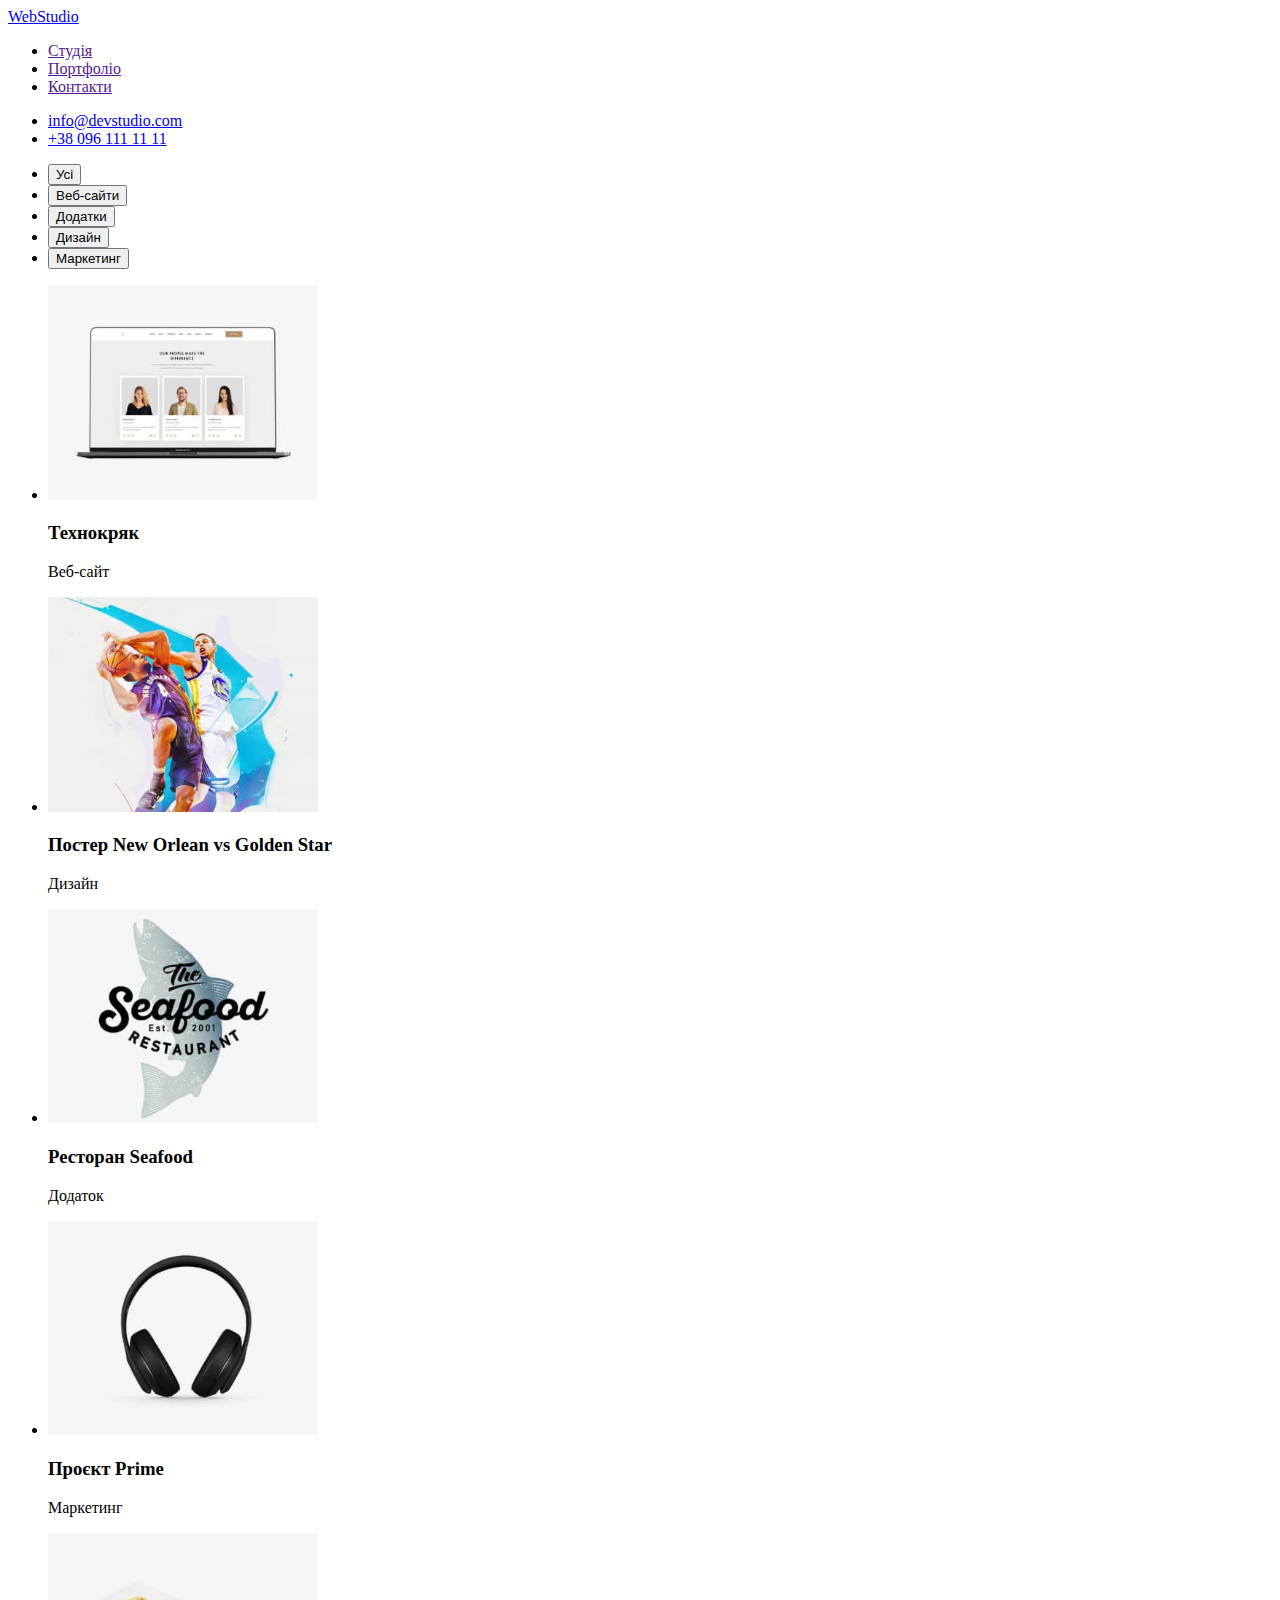
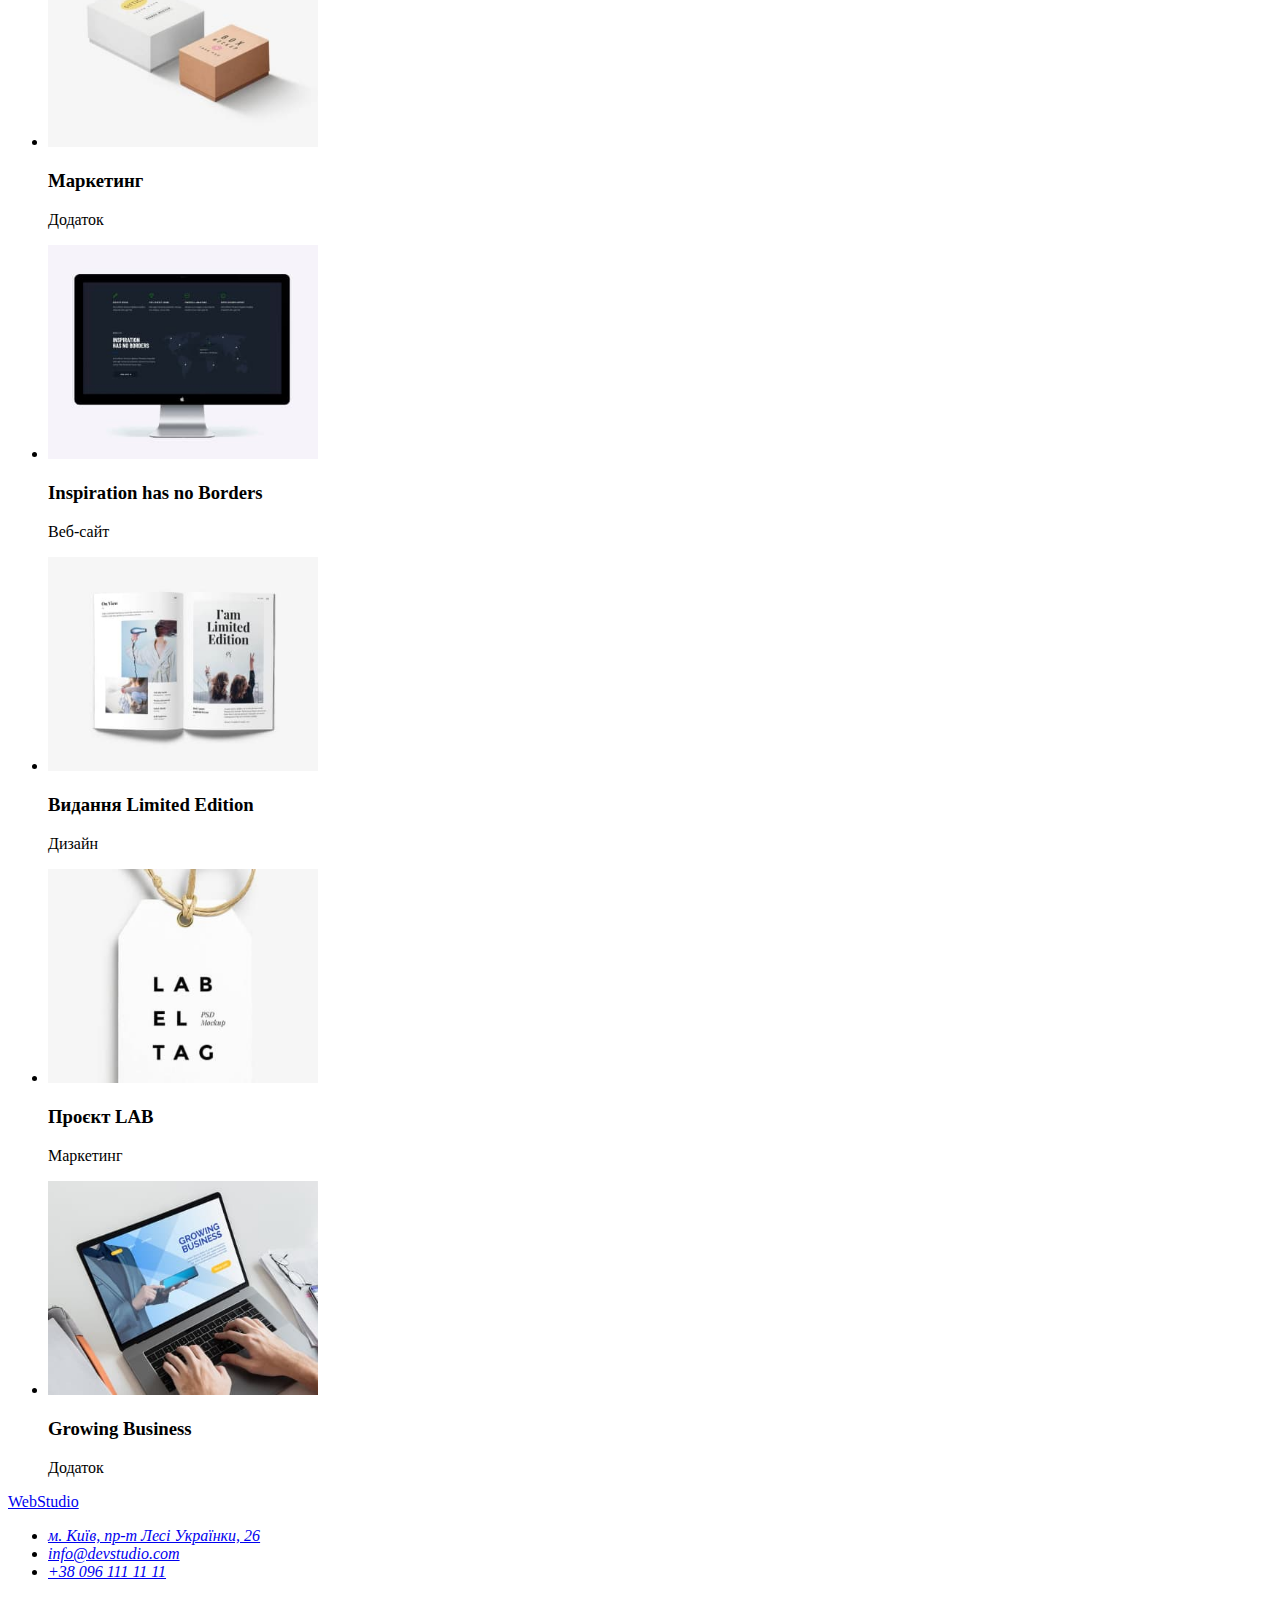
==== portfolio.html @ 672cbd94 "portfolio added" ====
<!DOCTYPE html>
<html lang="uk">
  <head>
    <meta charset="UTF-8" />
    <meta http-equiv="X-UA-Compatible" content="IE=edge" />
    <meta name="viewport" content="width=device-width, initial-scale=1.0" />
    <title>Portfolio</title>
    <link rel="stylesheet" href="./css/styles.css">
  </head>

  <body>
    <header>
      <nav>
        <a href="/index.html" lang="en"> WebStudio</a>
        <ul>
          <li><a href="">Студія</a></li>
          <li><a href="">Портфоліо</a></li>
          <li><a href="">Контакти</a></li>
        </ul>
      </nav>
      <ul>
        <li><a href="mailto:info@devstudio.com">info@devstudio.com</a></li>
        <li><a href="tel:+380961111111">+38 096 111 11 11</a></li>
      </ul>
    </header>
    <!--Portfolio-->
    <main>
      <h1 hidden>Наші роботи</h1>
      <ul>
        <li><button type="button">Усі</button></li>
        <li><button type="button">Веб-сайти</button></li>
        <li><button type="button">Додатки</button></li>
        <li><button type="button">Дизайн</button></li>
        <li><button type="button">Маркетинг</button></li>
      </ul>
      <ul>
        <li>
          <img src="./img/portfolio-1.jpg" alt="portfolio-1" width="270" />
          <h3>Технокряк</h3>
          <p>Веб-сайт</p>
        </li>
        <li>
          <img src="./img/portfolio-2.jpg" alt="portfolio-2" width="270" />
          <h3>Постер New Orlean vs Golden Star</h3>
          <p>Дизайн</p>
        </li>
        <li>
          <img src="./img/portfolio-3.jpg" alt="portfolio-3" width="270" />
          <h3>Ресторан Seafood</h3>
          <p>Додаток</p>
        </li>
        <li>
          <img src="./img/portfolio-4.jpg" alt="portfolio-4" width="270" />
          <h3>Проєкт Prime</h3>
          <p>Маркетинг</p>
        </li>
        <li>
          <img src="./img/portfolio-5.jpg" alt="portfolio-5" width="270" />
          <h3>Маркетинг</h3>
          <p>Додаток</p>
        </li>
        <li>
          <img src="./img/portfolio-6.jpg" alt="portfolio-6" width="270" />
          <h3>Inspiration has no Borders</h3>
          <p>Веб-сайт</p>
        </li>
        <li>
          <img src="./img/portfolio-7.jpg" alt="portfolio-7" width="270" />
          <h3>Видання Limited Edition</h3>
          <p>Дизайн</p>
        </li>
        <li>
          <img src="./img/portfolio-8.jpg" alt="portfolio-8" width="270" />
          <h3>Проєкт LAB</h3>
          <p>Маркетинг</p>
        </li>
        <li>
          <img src="./img/portfolio-9.jpg" alt="portfolio-9" width="270" />
          <h3>Growing Business</h3>
          <p>Додаток</p>
        </li>
      </ul>
    </main>
    <!--Contacts-->
    <footer>
      <a href="/index.html" lang="en"> WebStudio</a>
      <address>
        <ul>
          <li>
            <a
              href="https://goo.gl/maps/wk6n3xBfWeeEz1HY8"
              target="_blank"
              rel="noopener nofollow noreferrer"
            >
              м. Київ, пр-т Лесі Українки, 26</a
            >
          </li>
          <li>
            <a href="mailto:info@devstudio.com">info@devstudio.com</a>
          </li>
          <li>
            <a href="tel:+380961111111">+38 096 111 11 11</a>
          </li>
        </ul>
      </address>
    </footer>
  </body>
</html>
---- css/styles.css ----
.studio > a {
    color: #2196F3;
    font-size: 14px;
}
.portfolio > a, .contacts > a {
    color: #212121;
    font-size: 14px;
}
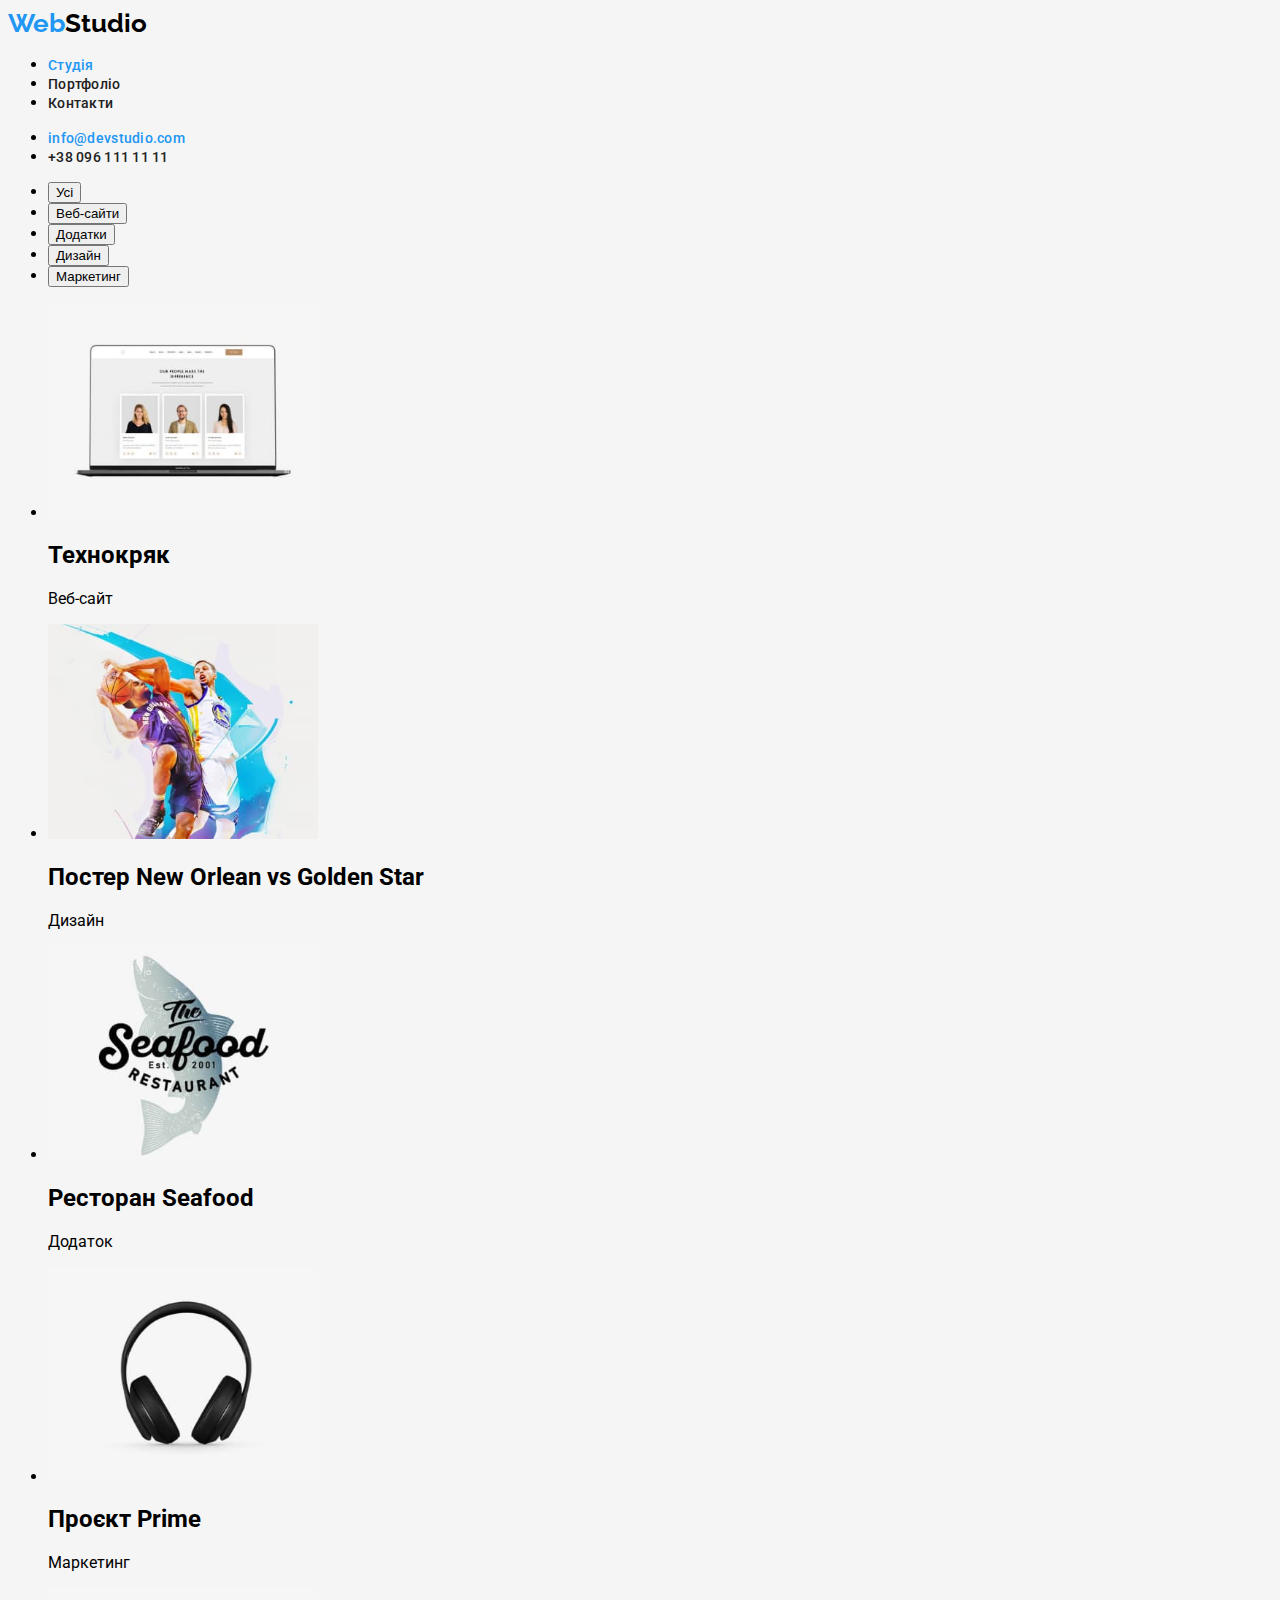
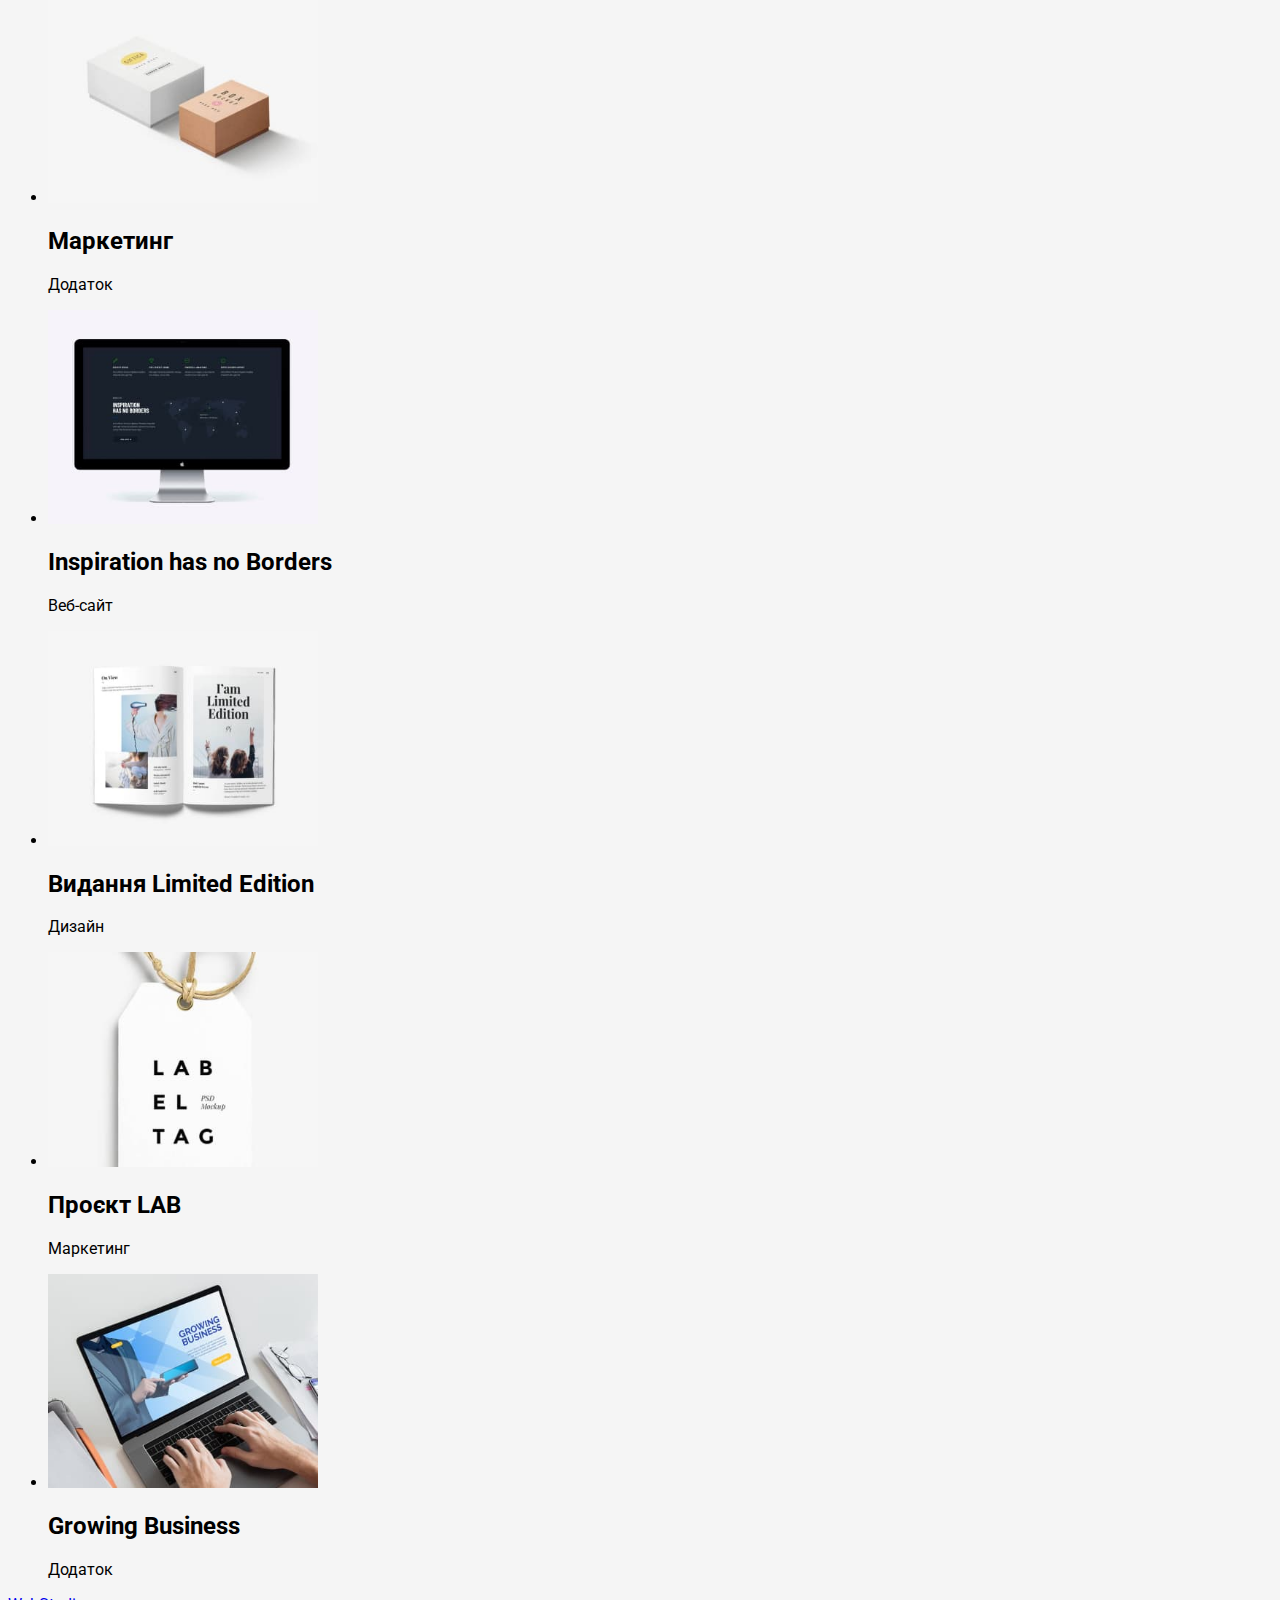
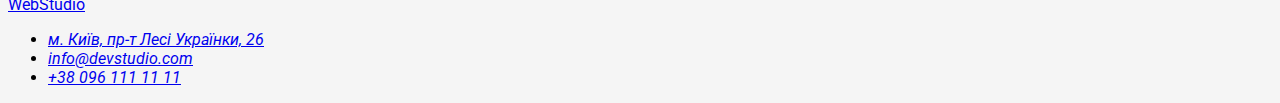
==== commit 75f68515: "with first css" ====
--- a/portfolio.html
+++ b/portfolio.html
@@ -4,24 +4,29 @@
     <meta charset="UTF-8" />
     <meta http-equiv="X-UA-Compatible" content="IE=edge" />
     <meta name="viewport" content="width=device-width, initial-scale=1.0" />
+    <link rel="preconnect" href="https://fonts.googleapis.com">
+    <link rel="preconnect" href="https://fonts.gstatic.com" crossorigin>
+    <link href="https://fonts.googleapis.com/css2?family=Raleway:wght@700&family=Roboto:wght@400;500;700&display=swap"
+        rel="stylesheet">
     <title>Portfolio</title>
     <link rel="stylesheet" href="./css/styles.css">
   </head>
 
   <body>
     <header>
-      <nav>
-        <a href="/index.html" lang="en"> WebStudio</a>
+    <nav>
+        <a href class="logo"="/index.html" lang="en">
+            <span class="web">Web</span><span class="studio">Studio</span></a>
         <ul>
-          <li><a href="">Студія</a></li>
-          <li><a href="">Портфоліо</a></li>
-          <li><a href="">Контакти</a></li>
+            <li class="studio-nav"><a href="index.html">Студія</a></li>
+            <li class="portfolio"><a href="portfolio.html">Портфоліо</a></li>
+            <li class="contacts"><a href="">Контакти</a></li>
         </ul>
-      </nav>
-      <ul>
-        <li><a href="mailto:info@devstudio.com">info@devstudio.com</a></li>
-        <li><a href="tel:+380961111111">+38 096 111 11 11</a></li>
-      </ul>
+    </nav>
+    <ul>
+        <li><a href class="email"="mailto:info@devstudio.com">info@devstudio.com</a></li>
+        <li><a href class="tel"="tel:+380961111111">+38 096 111 11 11</a></li>
+    </ul>
     </header>
     <!--Portfolio-->
     <main>
@@ -36,47 +41,47 @@
       <ul>
         <li>
           <img src="./img/portfolio-1.jpg" alt="portfolio-1" width="270" />
-          <h3>Технокряк</h3>
+          <h2>Технокряк</h2>
           <p>Веб-сайт</p>
         </li>
         <li>
           <img src="./img/portfolio-2.jpg" alt="portfolio-2" width="270" />
-          <h3>Постер New Orlean vs Golden Star</h3>
+          <h2>Постер New Orlean vs Golden Star</h2>
           <p>Дизайн</p>
         </li>
         <li>
           <img src="./img/portfolio-3.jpg" alt="portfolio-3" width="270" />
-          <h3>Ресторан Seafood</h3>
+          <h2>Ресторан Seafood</h2>
           <p>Додаток</p>
         </li>
         <li>
           <img src="./img/portfolio-4.jpg" alt="portfolio-4" width="270" />
-          <h3>Проєкт Prime</h3>
+          <h2>Проєкт Prime</h2>
           <p>Маркетинг</p>
         </li>
         <li>
           <img src="./img/portfolio-5.jpg" alt="portfolio-5" width="270" />
-          <h3>Маркетинг</h3>
+          <h2>Маркетинг</h2>
           <p>Додаток</p>
         </li>
         <li>
           <img src="./img/portfolio-6.jpg" alt="portfolio-6" width="270" />
-          <h3>Inspiration has no Borders</h3>
+          <h2>Inspiration has no Borders</h2>
           <p>Веб-сайт</p>
         </li>
         <li>
           <img src="./img/portfolio-7.jpg" alt="portfolio-7" width="270" />
-          <h3>Видання Limited Edition</h3>
+          <h2>Видання Limited Edition</h2>
           <p>Дизайн</p>
         </li>
         <li>
           <img src="./img/portfolio-8.jpg" alt="portfolio-8" width="270" />
-          <h3>Проєкт LAB</h3>
+          <h2>Проєкт LAB</h2>
           <p>Маркетинг</p>
         </li>
         <li>
           <img src="./img/portfolio-9.jpg" alt="portfolio-9" width="270" />
-          <h3>Growing Business</h3>
+          <h2>Growing Business</h2>
           <p>Додаток</p>
         </li>
       </ul>
--- a/css/styles.css
+++ b/css/styles.css
@@ -1,8 +1,109 @@
-.studio > a {
-    color: #2196F3;
-    font-size: 14px;
+body {
+  font-family: "roboto", sans-serif;
+  background-color: #f5f5f5;
 }
-.portfolio > a, .contacts > a {
-    color: #212121;
-    font-size: 14px;
+.logo {
+  font-family: "Raleway";
+  font-style: normal;
+  font-weight: 700;
+  font-size: 26px;
+  line-height: 31px;
+  text-decoration-line: none;
 }
+.web {
+  color: #2196f3;
+}
+.studio {
+  color: #000;
+}
+.studio-nav > a,
+.email {
+  font-style: normal;
+  font-weight: 500;
+  font-size: 14px;
+  line-height: 16px;
+  letter-spacing: 0.02em;
+  color: #2196f3;
+  text-decoration-line: none;
+}
+.portfolio > a,
+.contacts > a,
+.tel {
+  font-style: normal;
+  font-weight: 500;
+  font-size: 14px;
+  line-height: 16px;
+  letter-spacing: 0.02em;
+  color: #212121;
+  text-decoration-line: none;
+}
+.hero-section {
+  background-color: #2f303a;
+}
+.hero-title {
+  font-style: normal;
+  font-weight: 900;
+  font-size: 44px;
+  line-height: 60px;
+  text-align: center;
+  letter-spacing: 0.06em;
+  text-transform: uppercase;
+  color: #ffffff;
+}
+.button {
+  background-color: #2196f3;
+  font-style: normal;
+  font-weight: 700;
+  font-size: 16px;
+  line-height: 30px;
+  display: flex;
+  align-items: center;
+  text-align: center;
+  letter-spacing: 0.06em;
+  color: #ffffff;
+}
+.benefit {
+  font-style: normal;
+  font-weight: 700;
+  font-size: 14px;
+  line-height: 16px;
+  letter-spacing: 0.03em;
+  text-transform: uppercase;
+  color: #212121;
+}
+.about-benefit {
+  font-style: normal;
+  font-weight: 400;
+  font-size: 14px;
+  line-height: 24px;
+  letter-spacing: 0.03em;
+  color: #757575;
+}
+.we-can,
+.our-team {
+  font-style: normal;
+  font-weight: 700;
+  font-size: 36px;
+  line-height: 42px;
+  text-align: center;
+  letter-spacing: 0.03em;
+  color: #212121;
+}
+.team-member {
+  font-style: normal;
+  font-weight: 500;
+  font-size: 16px;
+  line-height: 19px;
+  text-align: center;
+  letter-spacing: 0.03em;
+  color: #212121;
+}
+.about-member {
+  font-style: normal;
+  font-weight: 400;
+  font-size: 16px;
+  line-height: 19px;
+  text-align: center;
+  letter-spacing: 0.03em;
+  color: #757575;
+}
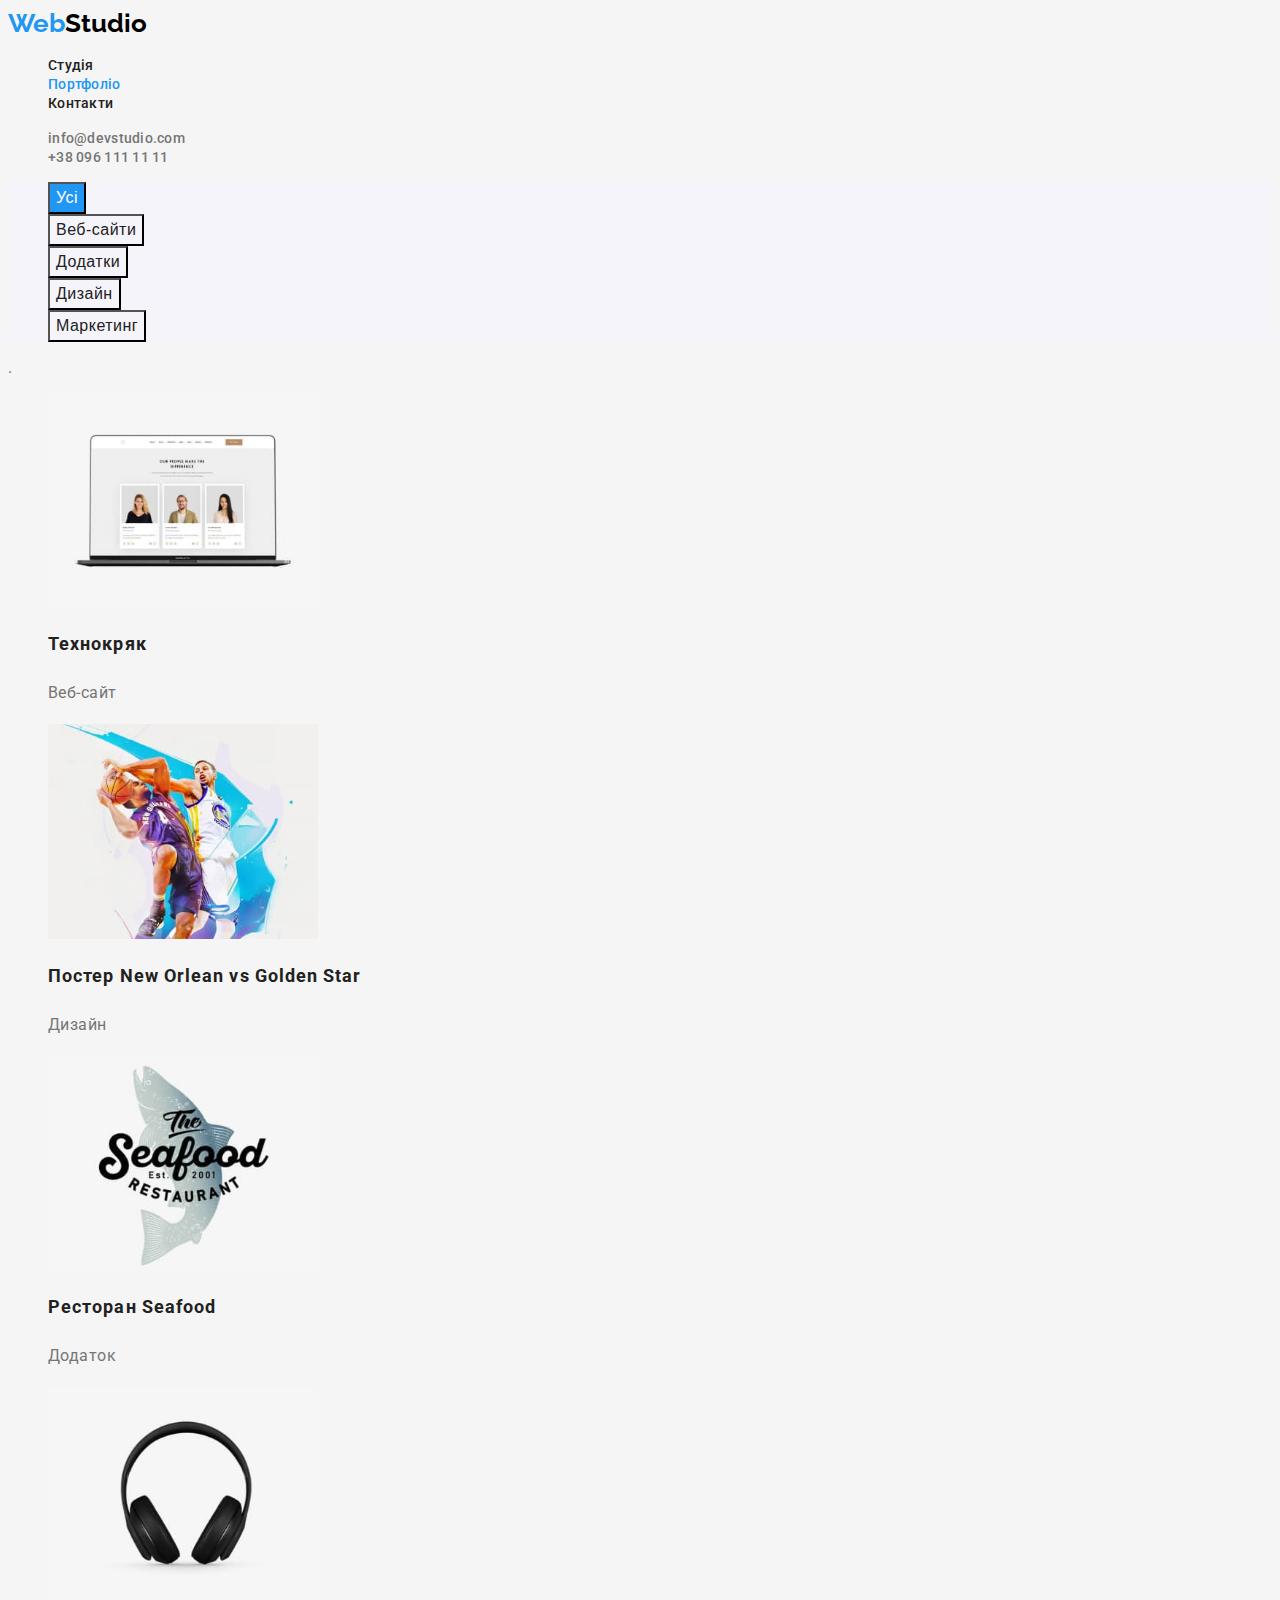
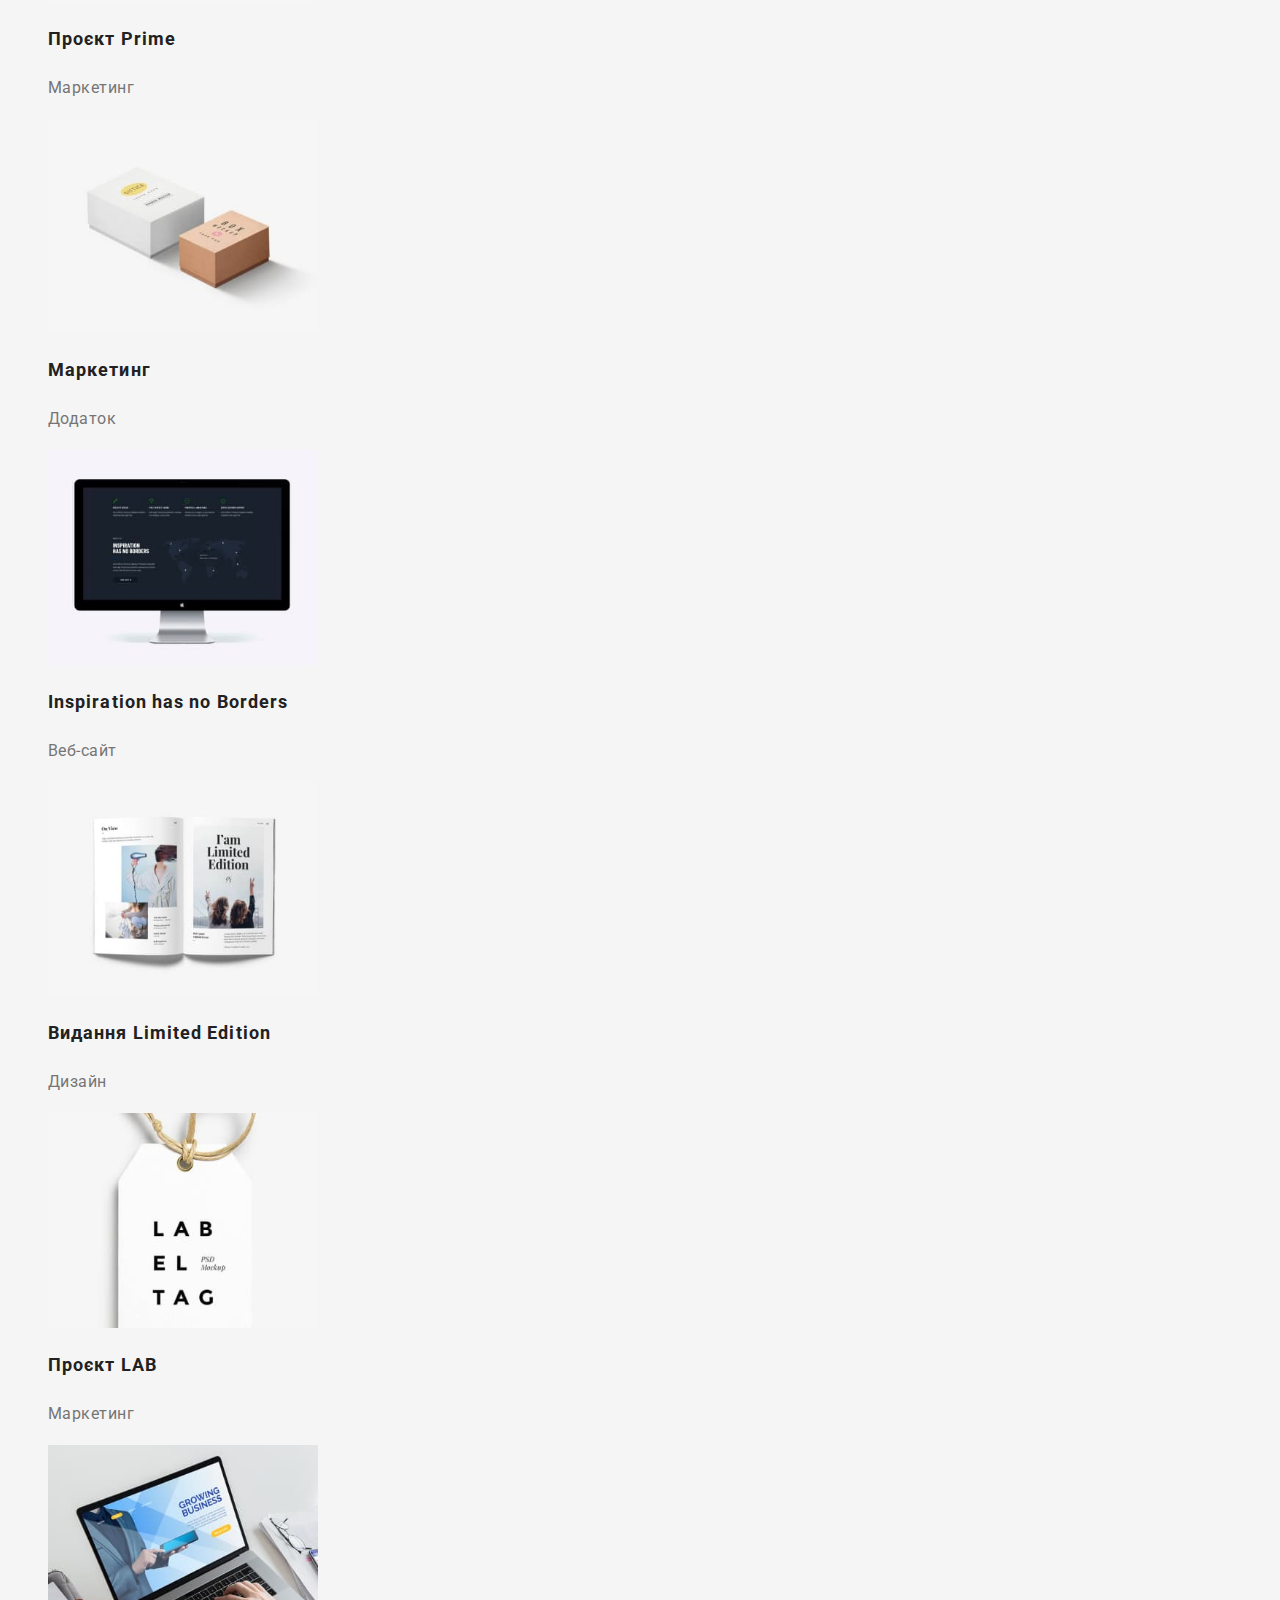
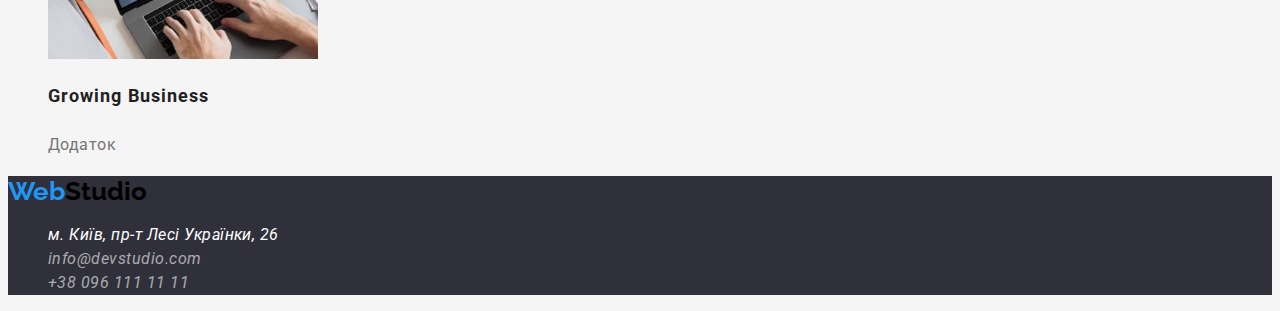
==== commit b5852072: "css almost go it" ====
--- a/portfolio.html
+++ b/portfolio.html
@@ -10,104 +10,98 @@
         rel="stylesheet">
     <title>Portfolio</title>
     <link rel="stylesheet" href="./css/styles.css">
-  </head>
-
-  <body>
     <header>
-    <nav>
-        <a href class="logo"="/index.html" lang="en">
-            <span class="web">Web</span><span class="studio">Studio</span></a>
-        <ul>
-            <li class="studio-nav"><a href="index.html">Студія</a></li>
-            <li class="portfolio"><a href="portfolio.html">Портфоліо</a></li>
-            <li class="contacts"><a href="">Контакти</a></li>
+        <nav>
+            <a href="/index.html" class="logo" lang="en">
+                <span class="web">Web</span><span class="studio">Studio</span></a>
+            <ul class="site-nav">
+                <li><a href="index.html" class="link">Студія</a></li>
+                <li><a href="portfolio.html" class="link current">Портфоліо</a></li>
+                <li><a href="" class="link">Контакти</a></li>
+            </ul>
+        </nav>
+        <ul class="nav-contacts">
+            <li><a href="mailto:info@devstudio.com" class="link">info@devstudio.com</a></li>
+            <li><a href="tel:+380961111111" class="link">+38 096 111 11 11</a></li>
         </ul>
-    </nav>
-    <ul>
-        <li><a href class="email"="mailto:info@devstudio.com">info@devstudio.com</a></li>
-        <li><a href class="tel"="tel:+380961111111">+38 096 111 11 11</a></li>
-    </ul>
     </header>
     <!--Portfolio-->
     <main>
       <h1 hidden>Наші роботи</h1>
-      <ul>
-        <li><button type="button">Усі</button></li>
-        <li><button type="button">Веб-сайти</button></li>
-        <li><button type="button">Додатки</button></li>
-        <li><button type="button">Дизайн</button></li>
-        <li><button type="button">Маркетинг</button></li>
-      </ul>
+      <ul class="portfolio-buttons">
+        <li><button type="button" class="portfolio-buttons primary">Усі</button></li>
+        <li><button type="button" class="portfolio-buttons other">Веб-сайти</button></li>
+        <li><button type="button" class="portfolio-buttons other">Додатки</button></li>
+        <li><button type="button" class="portfolio-buttons other">Дизайн</button></li>
+        <li><button type="button" class="portfolio-buttons other">Маркетинг</button></li>
+      </ul>.
       <ul>
         <li>
           <img src="./img/portfolio-1.jpg" alt="portfolio-1" width="270" />
-          <h2>Технокряк</h2>
-          <p>Веб-сайт</p>
+          <h2 class="example-title">Технокряк</h2>
+          <p class="example-text">Веб-сайт</p>
         </li>
         <li>
           <img src="./img/portfolio-2.jpg" alt="portfolio-2" width="270" />
-          <h2>Постер New Orlean vs Golden Star</h2>
-          <p>Дизайн</p>
+          <h2 class="example-title">Постер New Orlean vs Golden Star</h2>
+          <p class="example-text">Дизайн</p>
         </li>
         <li>
           <img src="./img/portfolio-3.jpg" alt="portfolio-3" width="270" />
-          <h2>Ресторан Seafood</h2>
-          <p>Додаток</p>
+          <h2 class="example-title">Ресторан Seafood</h2>
+          <p class="example-text">Додаток</p>
         </li>
         <li>
           <img src="./img/portfolio-4.jpg" alt="portfolio-4" width="270" />
-          <h2>Проєкт Prime</h2>
-          <p>Маркетинг</p>
+          <h2 class="example-title">Проєкт Prime</h2>
+          <p class="example-text">Маркетинг</p>
         </li>
         <li>
           <img src="./img/portfolio-5.jpg" alt="portfolio-5" width="270" />
-          <h2>Маркетинг</h2>
-          <p>Додаток</p>
+          <h2 class="example-title">Маркетинг</h2>
+          <p class="example-text">Додаток</p>
         </li>
         <li>
           <img src="./img/portfolio-6.jpg" alt="portfolio-6" width="270" />
-          <h2>Inspiration has no Borders</h2>
-          <p>Веб-сайт</p>
+          <h2 class="example-title">Inspiration has no Borders</h2>
+          <p class="example-text">Веб-сайт</p>
         </li>
         <li>
           <img src="./img/portfolio-7.jpg" alt="portfolio-7" width="270" />
-          <h2>Видання Limited Edition</h2>
-          <p>Дизайн</p>
+          <h2 class="example-title">Видання Limited Edition</h2>
+          <p class="example-text">Дизайн</p>
         </li>
         <li>
           <img src="./img/portfolio-8.jpg" alt="portfolio-8" width="270" />
-          <h2>Проєкт LAB</h2>
-          <p>Маркетинг</p>
+          <h2 class="example-title">Проєкт LAB</h2>
+          <p class="example-text">Маркетинг</p>
         </li>
         <li>
           <img src="./img/portfolio-9.jpg" alt="portfolio-9" width="270" />
-          <h2>Growing Business</h2>
-          <p>Додаток</p>
+          <h2 class="example-title">Growing Business</h2>
+          <p class="example-text">Додаток</p>
         </li>
       </ul>
     </main>
     <!--Contacts-->
-    <footer>
-      <a href="/index.html" lang="en"> WebStudio</a>
-      <address>
-        <ul>
-          <li>
-            <a
-              href="https://goo.gl/maps/wk6n3xBfWeeEz1HY8"
-              target="_blank"
-              rel="noopener nofollow noreferrer"
-            >
-              м. Київ, пр-т Лесі Українки, 26</a
-            >
-          </li>
-          <li>
-            <a href="mailto:info@devstudio.com">info@devstudio.com</a>
-          </li>
-          <li>
-            <a href="tel:+380961111111">+38 096 111 11 11</a>
-          </li>
-        </ul>
-      </address>
+    <footer class="footer">
+        <a href="/index.html" class="logo" lang="en">
+            <span class="web">Web</span><span class="studio">Studio</span></a>
+        <address>
+            <ul>
+                <li>
+                    <a href="https://goo.gl/maps/wk6n3xBfWeeEz1HY8" target="_blank" rel="noopener nofollow noreferrer"
+                        class="address">
+                        м. Київ, пр-т Лесі Українки, 26</a>
+                </li>
+                <li>
+                    <a href="mailto:info@devstudio.com" class="footer-link">info@devstudio.com</a>
+                </li>
+                <li>
+                    <a href="tel:+380961111111" class="footer-link">+38 096 111 11 11</a>
+                </li>
+            </ul>
+        </address>
     </footer>
   </body>
 </html>
--- a/css/styles.css
+++ b/css/styles.css
@@ -1,47 +1,76 @@
+:root {
+  --primary-text-color: #757575;
+  --title-text-color: #212121;
+  --white-text-color: #ffffff;
+  --accent-color: #2196f3;
+  --second-bcg-color: #f5f4fa;
+}
+
 body {
   font-family: "roboto", sans-serif;
+  color: var(--primary-text-color);
   background-color: #f5f5f5;
 }
+/* основний колір #212121 */
+
+/* другорядний колір #757575*/
+
+/*фон шапки #FFFFFF*/
+
+/* фон #F5F5F5*/
+
+/* другорядний фон #F5F4FA*/
+
+/* акцент #2196F3*/
+
 .logo {
   font-family: "Raleway";
-  font-style: normal;
   font-weight: 700;
   font-size: 26px;
   line-height: 31px;
   text-decoration-line: none;
 }
 .web {
-  color: #2196f3;
+  color: var(--accent-color);
 }
 .studio {
   color: #000;
 }
-.studio-nav > a,
-.email {
-  font-style: normal;
+ul {
+  list-style: none;
+}
+a {
+  text-decoration: none;
+}
+/*site-nav*/
+
+.site-nav .link {
   font-weight: 500;
   font-size: 14px;
   line-height: 16px;
   letter-spacing: 0.02em;
-  color: #2196f3;
-  text-decoration-line: none;
+  color: var(--title-text-color);
 }
-.portfolio > a,
-.contacts > a,
-.tel {
-  font-style: normal;
+.site-nav .link:hover,
+.site-nav .link:focus,
+.nav-contacts .link:hover,
+.nav-contacts .link:focus {
+  color: var(--accent-color);
+}
+.site-nav .link.current {
+  color: var(--accent-color);
+}
+.nav-contacts .link {
   font-weight: 500;
   font-size: 14px;
   line-height: 16px;
   letter-spacing: 0.02em;
-  color: #212121;
-  text-decoration-line: none;
+  color: var(--primary-text-color);
 }
 .hero-section {
   background-color: #2f303a;
 }
 .hero-title {
-  font-style: normal;
   font-weight: 900;
   font-size: 44px;
   line-height: 60px;
@@ -51,8 +80,7 @@
   color: #ffffff;
 }
 .button {
-  background-color: #2196f3;
-  font-style: normal;
+  background-color: var(--accent-color);
   font-weight: 700;
   font-size: 16px;
   line-height: 30px;
@@ -62,48 +90,90 @@
   letter-spacing: 0.06em;
   color: #ffffff;
 }
-.benefit {
-  font-style: normal;
+
+/*Benefits*/
+.section-title {
   font-weight: 700;
   font-size: 14px;
   line-height: 16px;
   letter-spacing: 0.03em;
   text-transform: uppercase;
-  color: #212121;
+  color: var(--title-text-color);
 }
-.about-benefit {
-  font-style: normal;
+.benefit {
   font-weight: 400;
   font-size: 14px;
   line-height: 24px;
   letter-spacing: 0.03em;
-  color: #757575;
+  color: var(--primary-text-color);
 }
+/*What we can and team*/
 .we-can,
 .our-team {
-  font-style: normal;
   font-weight: 700;
   font-size: 36px;
   line-height: 42px;
-  text-align: center;
   letter-spacing: 0.03em;
-  color: #212121;
+  color: var(--title-text-color);
 }
 .team-member {
-  font-style: normal;
   font-weight: 500;
   font-size: 16px;
   line-height: 19px;
-  text-align: center;
   letter-spacing: 0.03em;
-  color: #212121;
+  color: var(--title-text-color);
 }
 .about-member {
-  font-style: normal;
   font-weight: 400;
   font-size: 16px;
   line-height: 19px;
-  text-align: center;
   letter-spacing: 0.03em;
-  color: #757575;
+  color: var(--primary-text-color);
 }
+
+.footer {
+    background-color: #2f303a;
+}
+
+.address {
+    line-height: 24px;
+    letter-spacing: 0.03em;
+    color: #ffffff;
+}
+
+.footer-link {
+    line-height: 24px;
+    letter-spacing: 0.03em;
+    color: rgba(255, 255, 255, 0.6);
+}
+
+.portfolio-buttons {
+  color: var(--title-text-color);
+  background-color: var(--second-bcg-color);
+  font-weight: 500;
+  font-size: 16px;
+  line-height: 26px;
+  letter-spacing: 0.03em;
+}
+.portfolio-buttons.primary {
+  color: var(--white-text-color);
+  background-color: var(--accent-color);
+}
+.portfolio-buttons.other {
+  color: var(--title-text-color);
+  background-color: var(--second-bcg-color);
+}
+
+.example-title {
+    font-weight: 700;
+        font-size: 18px;
+        line-height: 36px;
+        letter-spacing: 0.06em;
+        color: var(--title-text-color);
+}
+.example-text {
+    font-size: 16px;
+        line-height: 30px;
+        letter-spacing: 0.03em;
+        color: var(--primary-text-color);
+}
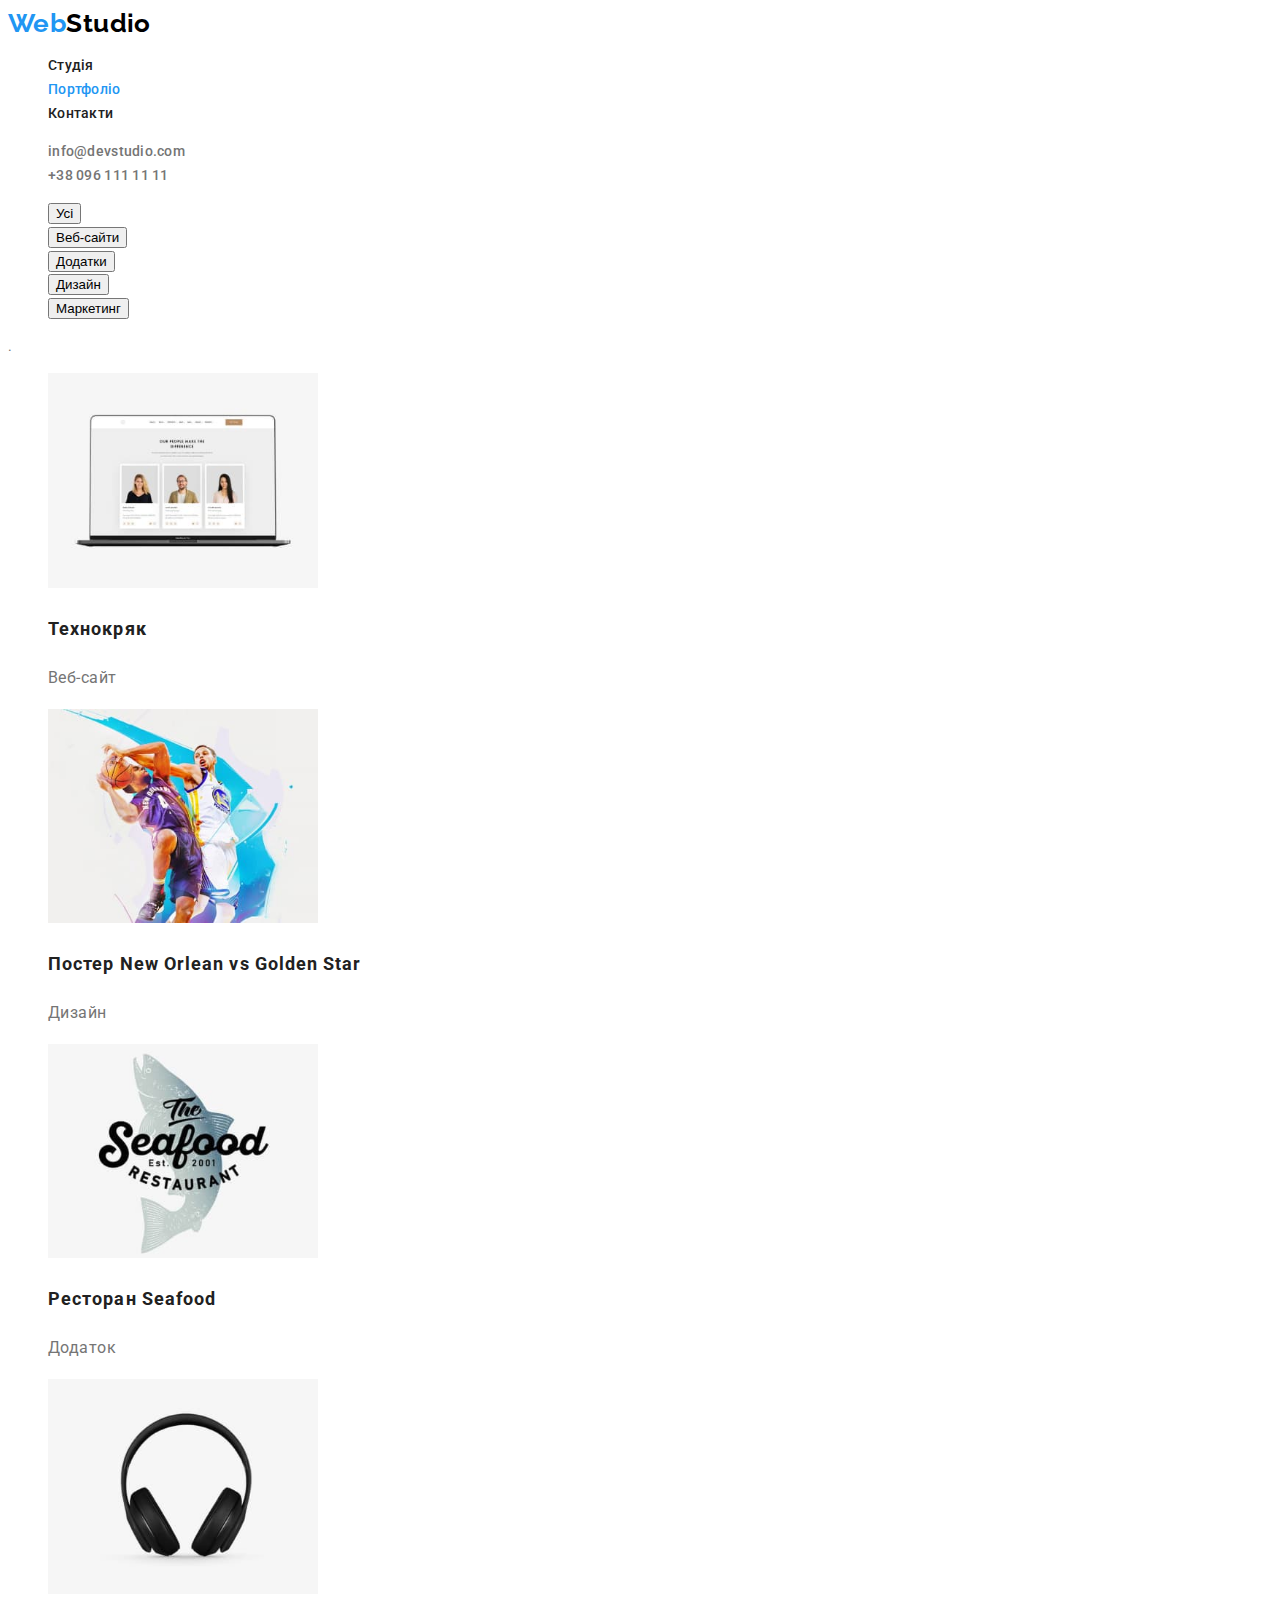
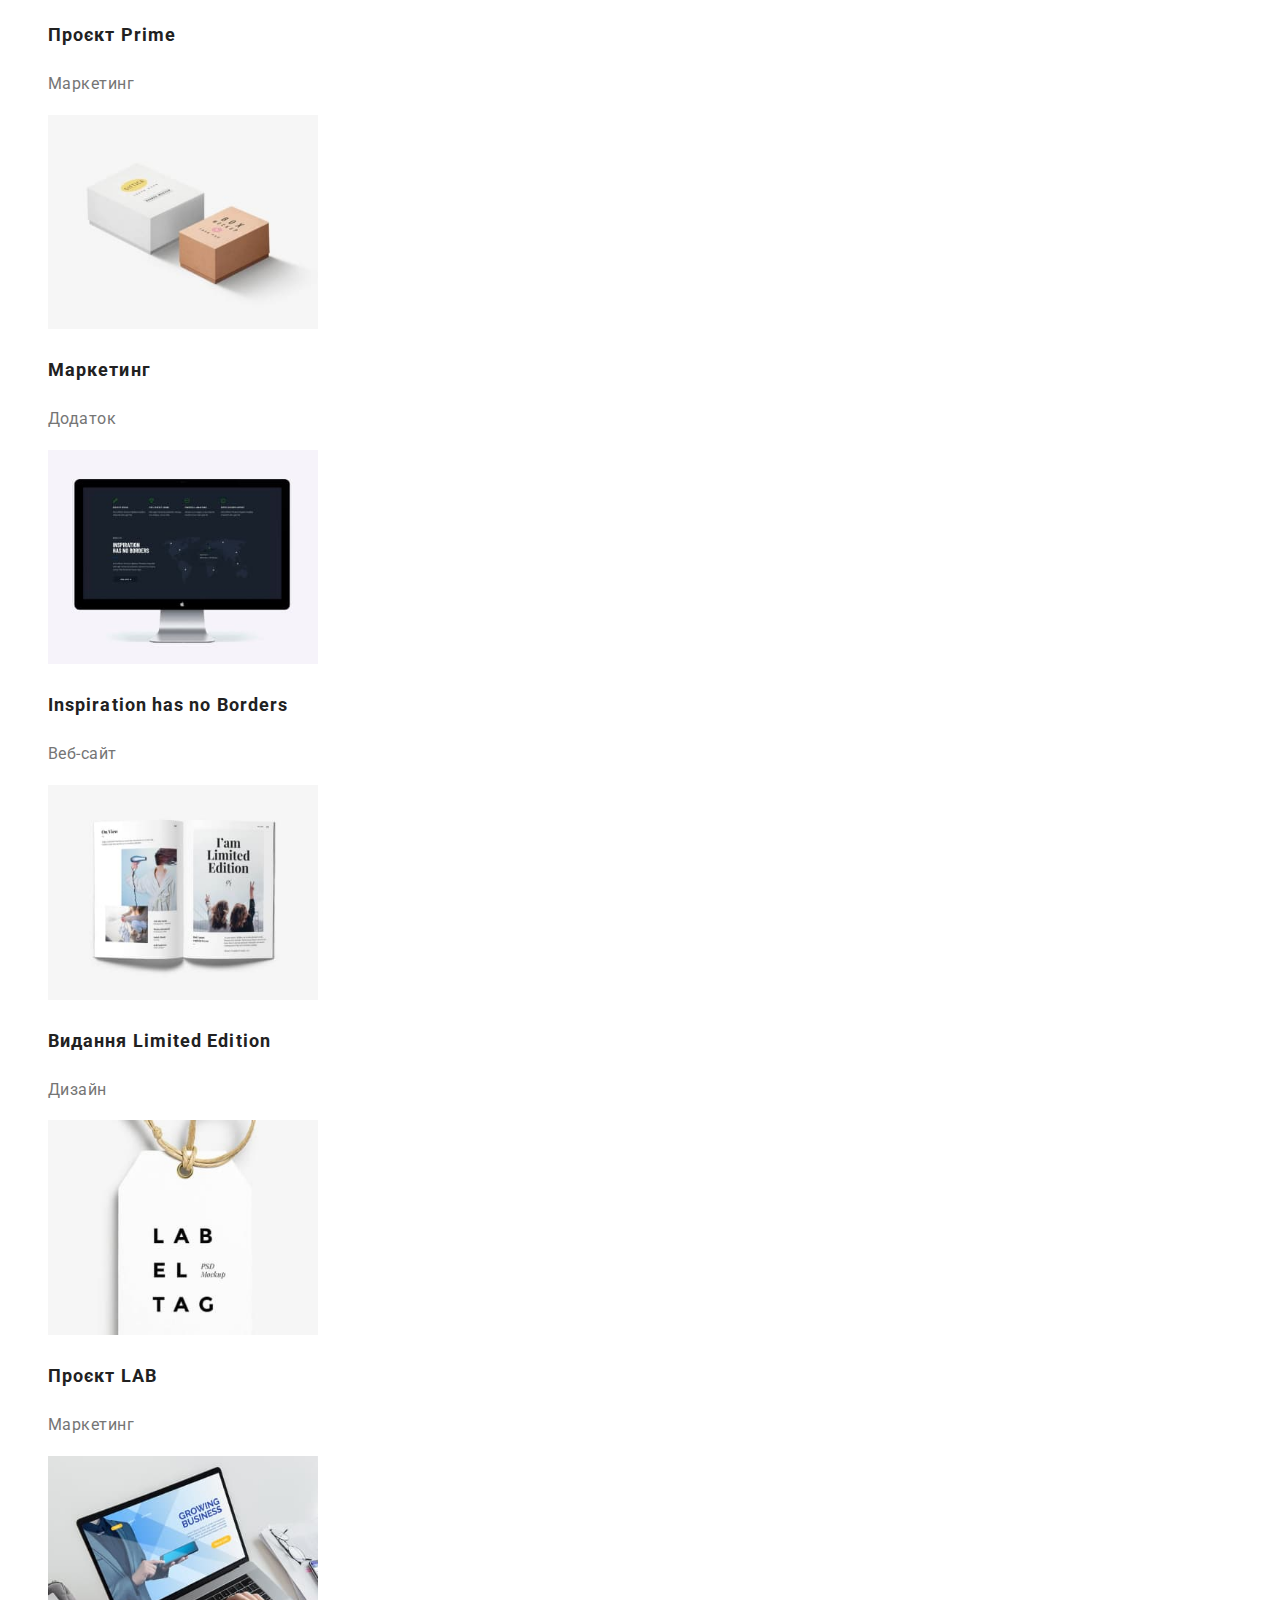
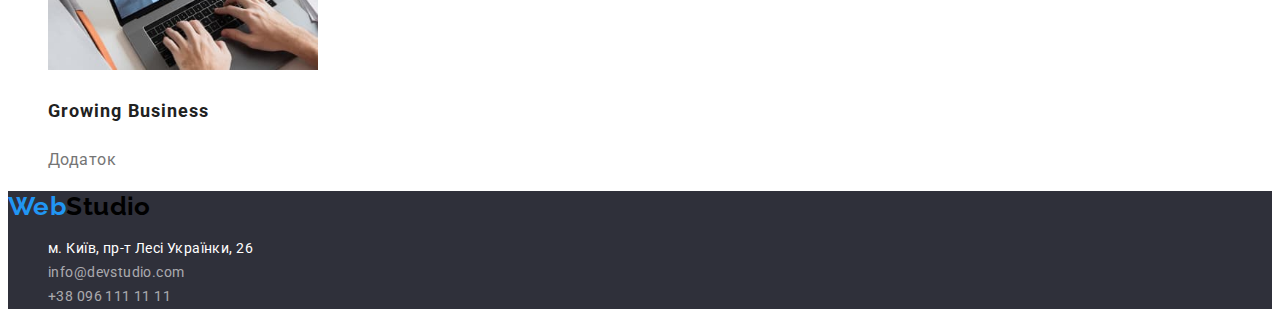
==== commit 8862dee8: "fixed again hw2" ====
--- a/portfolio.html
+++ b/portfolio.html
@@ -28,12 +28,12 @@
     <!--Portfolio-->
     <main>
       <h1 hidden>Наші роботи</h1>
-      <ul class="portfolio-buttons">
-        <li><button type="button" class="portfolio-buttons primary">Усі</button></li>
-        <li><button type="button" class="portfolio-buttons other">Веб-сайти</button></li>
-        <li><button type="button" class="portfolio-buttons other">Додатки</button></li>
-        <li><button type="button" class="portfolio-buttons other">Дизайн</button></li>
-        <li><button type="button" class="portfolio-buttons other">Маркетинг</button></li>
+      <ul>
+        <li><button type="button" class="buttons-filter">Усі</button></li>
+        <li><button type="button" class="buttons-filter">Веб-сайти</button></li>
+        <li><button type="button" class="buttons-filter">Додатки</button></li>
+        <li><button type="button" class="buttons-filter">Дизайн</button></li>
+        <li><button type="button" class="buttons-filter">Маркетинг</button></li>
       </ul>.
       <ul>
         <li>
--- a/css/styles.css
+++ b/css/styles.css
@@ -1,16 +1,3 @@
-:root {
-  --primary-text-color: #757575;
-  --title-text-color: #212121;
-  --white-text-color: #ffffff;
-  --accent-color: #2196f3;
-  --second-bcg-color: #f5f4fa;
-}
-
-body {
-  font-family: "roboto", sans-serif;
-  color: var(--primary-text-color);
-  background-color: #f5f5f5;
-}
 /* основний колір #212121 */
 
 /* другорядний колір #757575*/
@@ -23,11 +10,38 @@
 
 /* акцент #2196F3*/
 
+:root {
+  --primary-text-color: #757575;
+  --title-text-color: #212121;
+  --white-text-color: #ffffff;
+  --accent-color: #2196f3;
+  --primary-background-color: #ffffff;
+  --second-bcg-color: #f5f4fa;
+  --secondary-bcg-studio: #2f303a;
+  --secondary-text-color: #000000;
+}
+
+body {
+  background-color: var(--primary-background-color);
+  color: var(--primary-text-color);
+  font-family: Roboto, sans-serif;
+  font-size: 14px;
+  line-height: 1.71;
+  letter-spacing: 0.03em;
+}
+ul {
+  list-style: none;
+}
+
+a {
+  text-decoration: none;
+}
+
 .logo {
-  font-family: "Raleway";
+  font-family: Raleway, sans-serif;
   font-weight: 700;
   font-size: 26px;
-  line-height: 31px;
+  line-height: 1.19;
   text-decoration-line: none;
 }
 .web {
@@ -36,18 +50,13 @@
 .studio {
   color: #000;
 }
-ul {
-  list-style: none;
-}
-a {
-  text-decoration: none;
-}
+
 /*site-nav*/
 
 .site-nav .link {
   font-weight: 500;
   font-size: 14px;
-  line-height: 16px;
+  line-height: 1.14;
   letter-spacing: 0.02em;
   color: var(--title-text-color);
 }
@@ -63,39 +72,38 @@
 .nav-contacts .link {
   font-weight: 500;
   font-size: 14px;
-  line-height: 16px;
+  line-height: 1.14;
   letter-spacing: 0.02em;
   color: var(--primary-text-color);
 }
 .hero-section {
-  background-color: #2f303a;
+  background-color: var(--secondary-bcg-studio);
 }
 .hero-title {
   font-weight: 900;
   font-size: 44px;
-  line-height: 60px;
+  line-height: 1.36;
   text-align: center;
   letter-spacing: 0.06em;
   text-transform: uppercase;
-  color: #ffffff;
+  color: var(--primary-background-color);
 }
 .button {
   background-color: var(--accent-color);
+  font-family: inherit;
   font-weight: 700;
   font-size: 16px;
-  line-height: 30px;
-  display: flex;
-  align-items: center;
-  text-align: center;
+  line-height: 1.88;
   letter-spacing: 0.06em;
-  color: #ffffff;
+  color: var(--primary-background-color);
+  cursor: pointer;
 }
 
 /*Benefits*/
 .section-title {
   font-weight: 700;
   font-size: 14px;
-  line-height: 16px;
+  line-height: 1.14;
   letter-spacing: 0.03em;
   text-transform: uppercase;
   color: var(--title-text-color);
@@ -103,7 +111,7 @@
 .benefit {
   font-weight: 400;
   font-size: 14px;
-  line-height: 24px;
+  line-height: 1.71;
   letter-spacing: 0.03em;
   color: var(--primary-text-color);
 }
@@ -112,68 +120,77 @@
 .our-team {
   font-weight: 700;
   font-size: 36px;
-  line-height: 42px;
+  line-height: 1, 67;
   letter-spacing: 0.03em;
   color: var(--title-text-color);
 }
 .team-member {
   font-weight: 500;
   font-size: 16px;
-  line-height: 19px;
+  line-height: 1.19;
   letter-spacing: 0.03em;
   color: var(--title-text-color);
 }
 .about-member {
   font-weight: 400;
   font-size: 16px;
-  line-height: 19px;
+  line-height: 1.19;
+  letter-spacing: 0.03em;
+  color: var(--primary-text-color);
+}
+
+/*Portfolio buttons*/
+
+.button-filter {
+  color: var(--title-text-color);
+  background: var(--secondary-background-color);
+  font-weight: 500;
+  font-size: 16px;
+  line-height: 1.62;
+  cursor: pointer;
+}
+
+.button-filter:hover,
+.button-filter:focus {
+    color: var(--accent-text-color);
+}
+
+.example-title {
+  font-weight: 700;
+  font-size: 18px;
+  line-height: 2;
+  letter-spacing: 0.06em;
+  color: var(--title-text-color);
+}
+.example-text {
+  font-size: 16px;
+  line-height: 1.87;
   letter-spacing: 0.03em;
   color: var(--primary-text-color);
 }
 
 .footer {
-    background-color: #2f303a;
+  background-color: #2f303a;
 }
 
 .address {
-    line-height: 24px;
-    letter-spacing: 0.03em;
-    color: #ffffff;
+  font-style: normal;
+  font-weight: 400;
+  line-height: 1.71;
+  letter-spacing: 0.03em;
+  color: var(--primary-background-color);
 }
 
 .footer-link {
-    line-height: 24px;
-    letter-spacing: 0.03em;
-    color: rgba(255, 255, 255, 0.6);
+  font-style: normal;
+  font-weight: 400;
+  line-height: 1.71;
+  letter-spacing: 0.03em;
+  color: rgba(255, 255, 255, 0.6);
+  text-decoration: none;
 }
 
-.portfolio-buttons {
-  color: var(--title-text-color);
-  background-color: var(--second-bcg-color);
-  font-weight: 500;
-  font-size: 16px;
-  line-height: 26px;
-  letter-spacing: 0.03em;
+.footer-link .link:hover,
+.footer-link .link:focus {
+  color: var(--primary-bcg-color);
 }
-.portfolio-buttons.primary {
-  color: var(--white-text-color);
-  background-color: var(--accent-color);
-}
-.portfolio-buttons.other {
-  color: var(--title-text-color);
-  background-color: var(--second-bcg-color);
-}
-
-.example-title {
-    font-weight: 700;
-        font-size: 18px;
-        line-height: 36px;
-        letter-spacing: 0.06em;
-        color: var(--title-text-color);
-}
-.example-text {
-    font-size: 16px;
-        line-height: 30px;
-        letter-spacing: 0.03em;
-        color: var(--primary-text-color);
-}
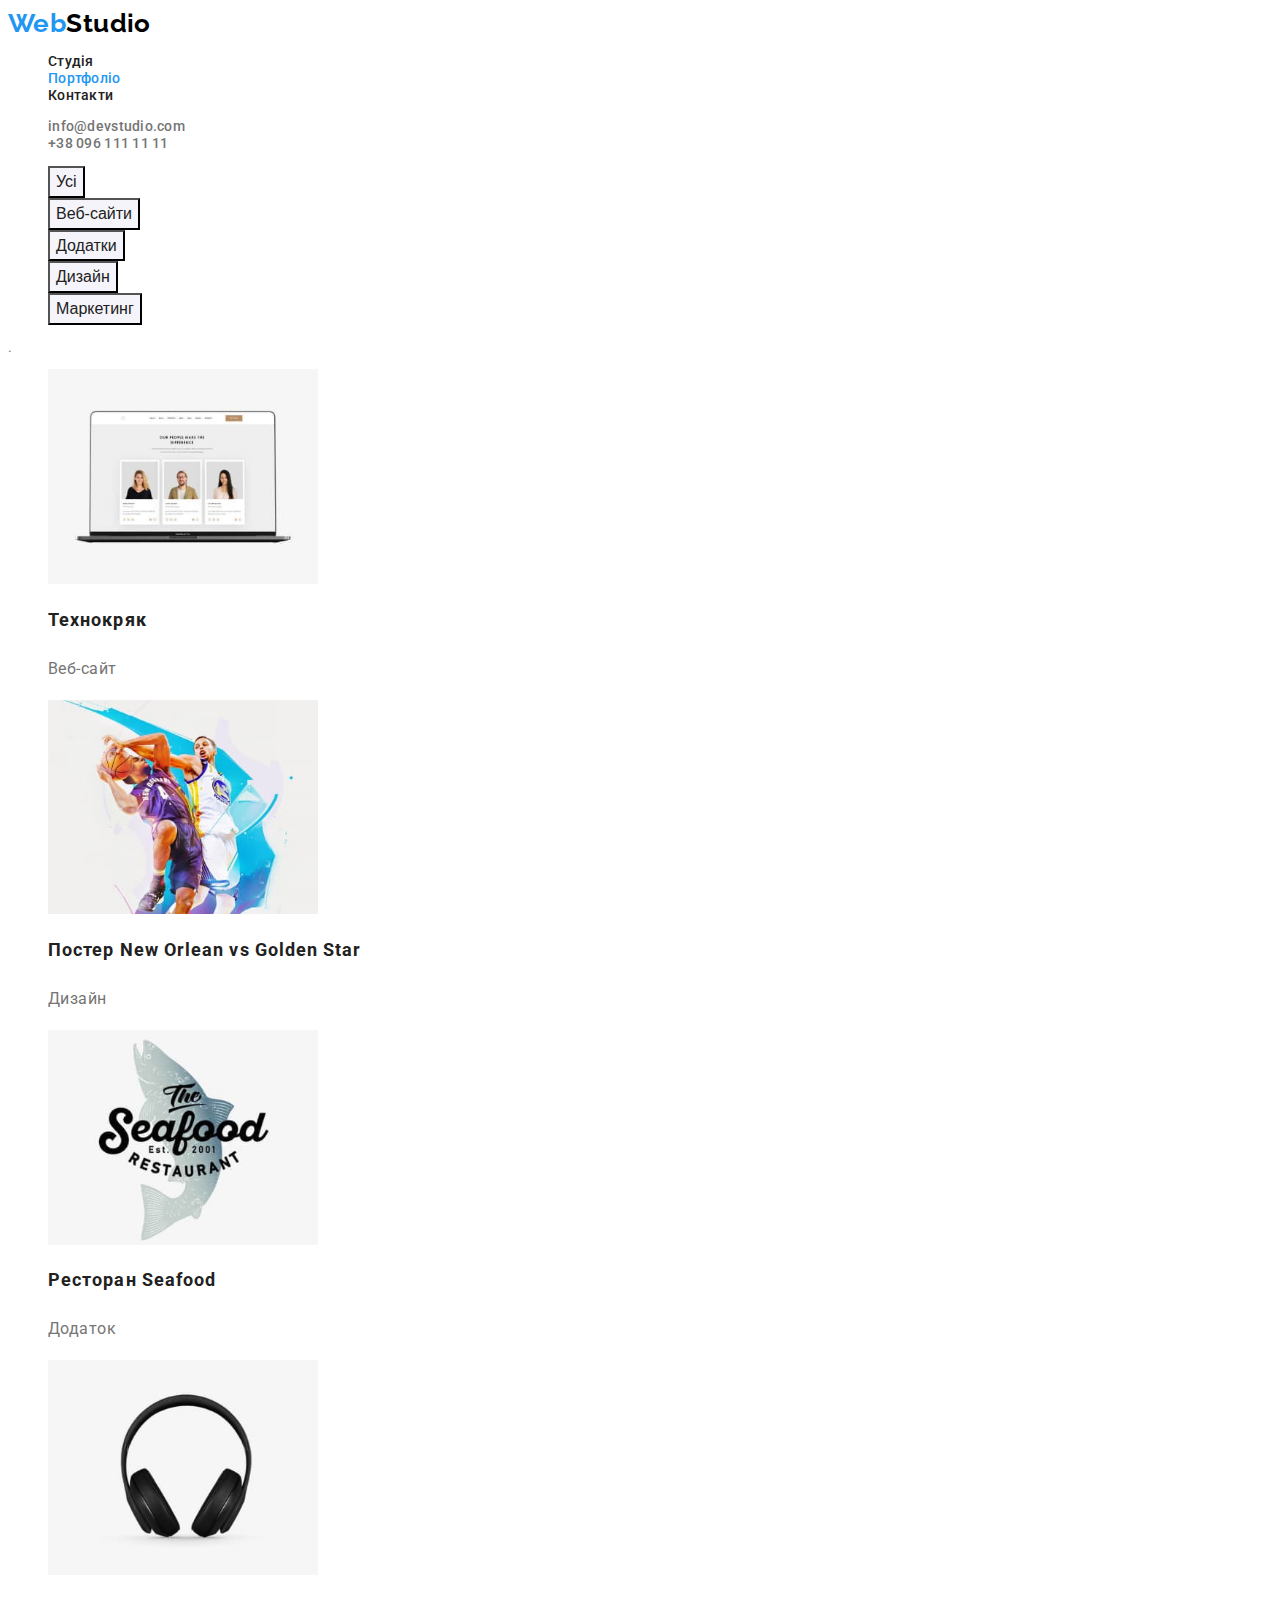
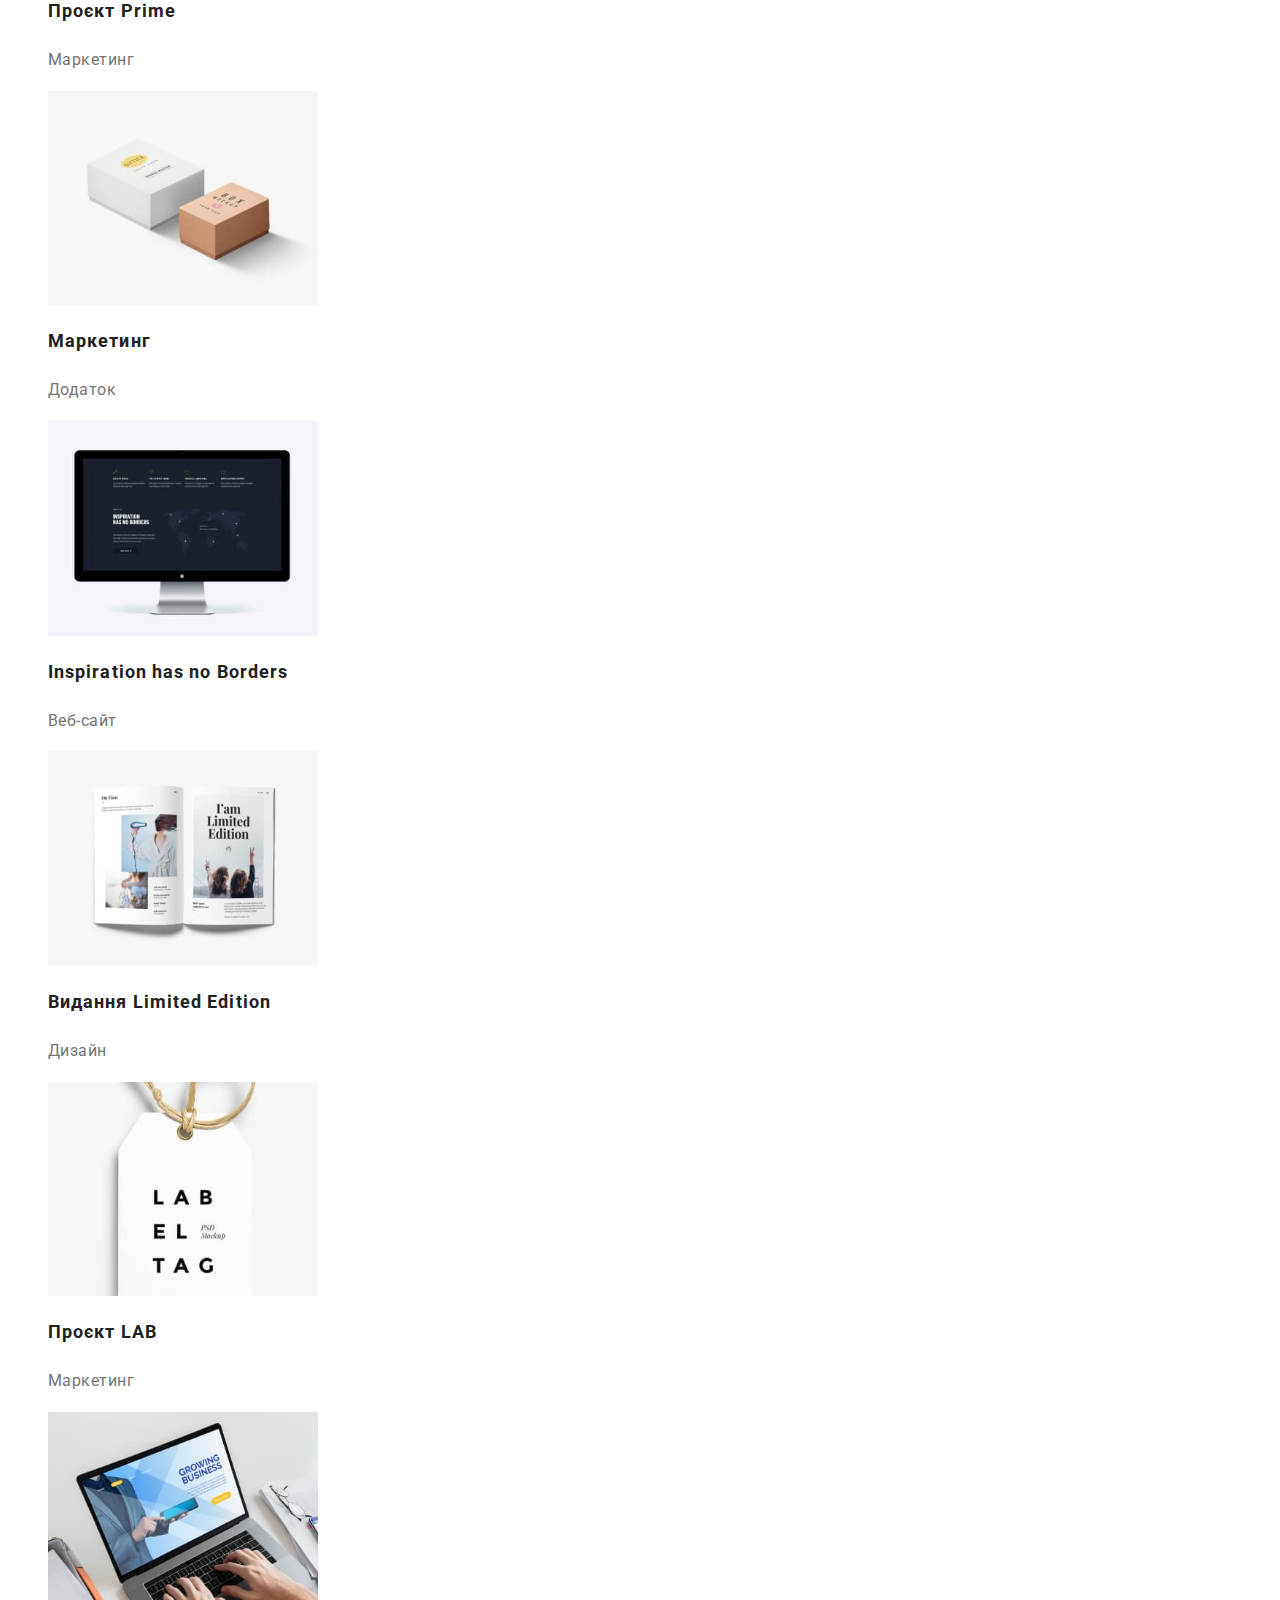
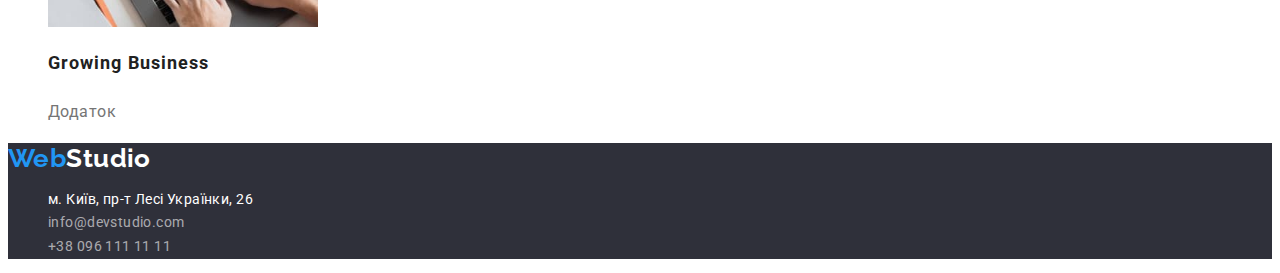
==== commit 90e29651: "fixed second hw" ====
--- a/portfolio.html
+++ b/portfolio.html
@@ -86,7 +86,7 @@
     <!--Contacts-->
     <footer class="footer">
         <a href="/index.html" class="logo" lang="en">
-            <span class="web">Web</span><span class="studio">Studio</span></a>
+            <span class="web">Web</span><span class="studio-footer">Studio</span></a>
         <address>
             <ul>
                 <li>
--- a/css/styles.css
+++ b/css/styles.css
@@ -26,7 +26,6 @@
   color: var(--primary-text-color);
   font-family: Roboto, sans-serif;
   font-size: 14px;
-  line-height: 1.71;
   letter-spacing: 0.03em;
 }
 ul {
@@ -48,14 +47,16 @@
   color: var(--accent-color);
 }
 .studio {
-  color: #000;
+  color: var(--secondary-text-color);
+}
+.studio-footer {
+  color: var(--primary-background-color);
 }
 
 /*site-nav*/
 
 .site-nav .link {
   font-weight: 500;
-  font-size: 14px;
   line-height: 1.14;
   letter-spacing: 0.02em;
   color: var(--title-text-color);
@@ -71,7 +72,6 @@
 }
 .nav-contacts .link {
   font-weight: 500;
-  font-size: 14px;
   line-height: 1.14;
   letter-spacing: 0.02em;
   color: var(--primary-text-color);
@@ -102,7 +102,6 @@
 /*Benefits*/
 .section-title {
   font-weight: 700;
-  font-size: 14px;
   line-height: 1.14;
   letter-spacing: 0.03em;
   text-transform: uppercase;
@@ -110,7 +109,6 @@
 }
 .benefit {
   font-weight: 400;
-  font-size: 14px;
   line-height: 1.71;
   letter-spacing: 0.03em;
   color: var(--primary-text-color);
@@ -141,18 +139,19 @@
 
 /*Portfolio buttons*/
 
-.button-filter {
+.buttons-filter {
   color: var(--title-text-color);
-  background: var(--secondary-background-color);
+  background: var(--second-bcg-color);
   font-weight: 500;
   font-size: 16px;
   line-height: 1.62;
   cursor: pointer;
 }
 
-.button-filter:hover,
-.button-filter:focus {
-    color: var(--accent-text-color);
+.buttons-filter:hover,
+.buttons-filter:focus {
+  background-color: var(--accent-color);
+  color: var(--primary-background-color);
 }
 
 .example-title {
